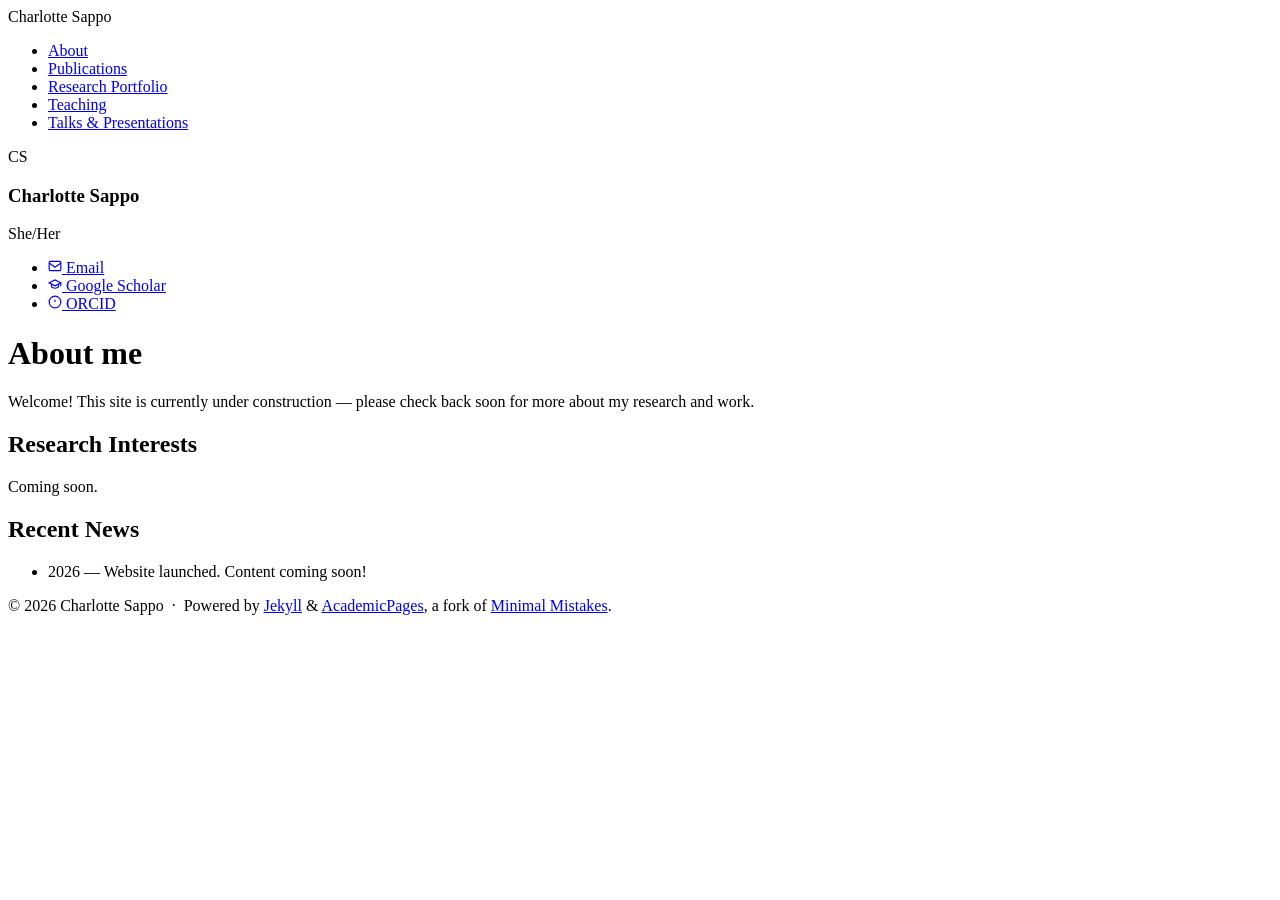
==== index.html @ 5e337be7 "Update index.html" ====
<!DOCTYPE html>
<html lang="en">
<head>
  <meta charset="UTF-8" />
  <meta name="viewport" content="width=device-width, initial-scale=1.0"/>
  <title>About me – Charlotte Sappo</title>
  <link rel="stylesheet" href="assets/css/main.css"/>
</head>
<body>

  <!-- TOP NAVIGATION -->
  <div class="masthead">
    <div class="masthead__inner-wrap">
      <span class="site__title">Charlotte Sappo</span>
      <nav class="masthead__menu">
        <ul>
          <li><a href="index.html" class="active">About</a></li>
          <li><a href="publications/index.html">Publications</a></li>
          <li><a href="portfolio/index.html">Research Portfolio</a></li>
          <li><a href="teaching/index.html">Teaching</a></li>
          <li><a href="talks/index.html">Talks &amp; Presentations</a></li>
        </ul>
      </nav>
    </div>
  </div>

  <div class="page-wrapper">

    <!-- LEFT AUTHOR SIDEBAR -->
    <aside class="sidebar">
      <div class="author__avatar">
        <!-- Replace with: <img src="images/profile.jpg" alt="Charlotte Sappo"> -->
        <span class="avatar-initials">CS</span>
      </div>

      <div class="author__content">
        <h3 class="author__name">Charlotte Sappo</h3>
        <p class="author__bio">She/Her</p>
      </div>

      <div class="author__urls-wrapper">
        <ul class="author__urls">
          <li>
            <a href="mailto:charlotte.r.sappo@vanderbilt.edu">
              <svg width="14" height="14" viewBox="0 0 24 24" fill="none" stroke="currentColor" stroke-width="2"><rect x="2" y="4" width="20" height="16" rx="2"/><path d="m2 7 10 7 10-7"/></svg>
              Email
            </a>
          </li>
          <li>
            <a href="https://scholar.google.com/citations?user=ND6nPMAAAAAJ&hl=en&oi=ao" target="_blank">
              <svg width="14" height="14" viewBox="0 0 24 24" fill="none" stroke="currentColor" stroke-width="2"><path d="M22 10v6M2 10l10-5 10 5-10 5z"/><path d="M6 12v5c3 3 9 3 12 0v-5"/></svg>
              Google Scholar
            </a>
          </li>
          <li>
            <a href="https://orcid.org/0000-0002-7030-278X" target="_blank">
              <svg width="14" height="14" viewBox="0 0 24 24" fill="none" stroke="currentColor" stroke-width="2"><circle cx="12" cy="12" r="10"/><line x1="12" y1="8" x2="12" y2="12"/><line x1="12" y1="16" x2="12.01" y2="16"/></svg>
              ORCID
            </a>
          </li>
        </ul>
      </div>
    </aside>

    <!-- MAIN CONTENT -->
    <div class="main-content-wrapper">
      <div class="page">
        <h1 class="page__title">About me</h1>

        <div class="page__content">
          <p>
            Welcome! This site is currently under construction —
            please check back soon for more about my research and work.
          </p>

          <h2>Research Interests</h2>
          <p>Coming soon.</p>

          <h2>Recent News</h2>
          <ul class="news-list">
            <li>2026 — Website launched. Content coming soon!</li>
          </ul>
        </div>
      </div>

      <footer class="page__footer">
        <p>
          © 2026 Charlotte Sappo &nbsp;·&nbsp;
          Powered by <a href="http://jekyllrb.com" target="_blank">Jekyll</a>
          &amp; <a href="https://github.com/academicpages/academicpages.github.io" target="_blank">AcademicPages</a>,
          a fork of <a href="https://mademistakes.com/work/minimal-mistakes-jekyll-theme/" target="_blank">Minimal Mistakes</a>.
        </p>
      </footer>
    </div>

  </div><!-- .page-wrapper -->
</body>
</html>
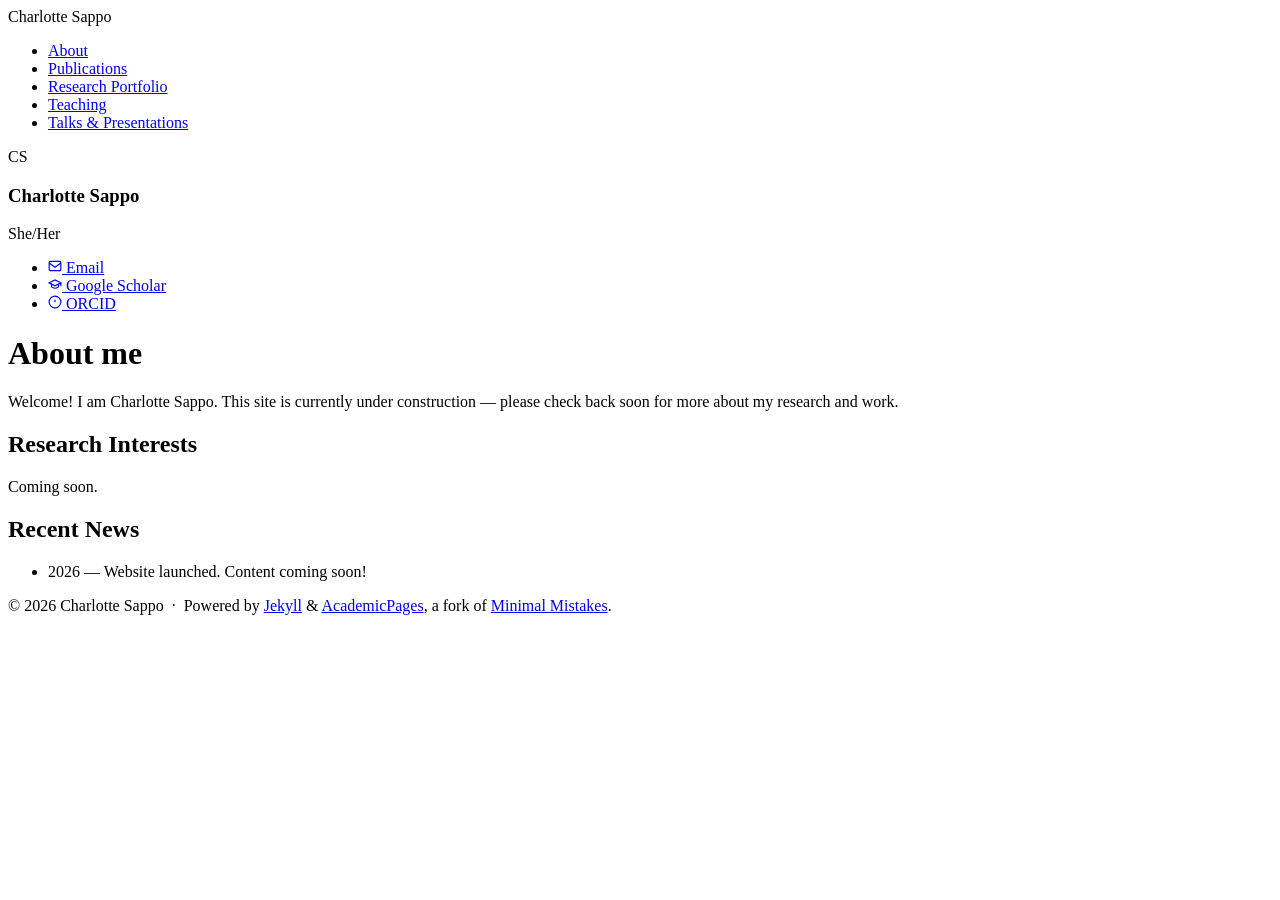
==== commit f5247c7d: "Add files via upload" ====
--- a/index.html
+++ b/index.html
@@ -41,7 +41,7 @@
       <div class="author__urls-wrapper">
         <ul class="author__urls">
           <li>
-            <a href="mailto:charlotte.r.sappo@vanderbilt.edu">
+            <a href="mailto:your.email@institution.edu">
               <svg width="14" height="14" viewBox="0 0 24 24" fill="none" stroke="currentColor" stroke-width="2"><rect x="2" y="4" width="20" height="16" rx="2"/><path d="m2 7 10 7 10-7"/></svg>
               Email
             </a>
@@ -69,7 +69,7 @@
 
         <div class="page__content">
           <p>
-            Welcome! This site is currently under construction —
+            Welcome! I am Charlotte Sappo. This site is currently under construction —
             please check back soon for more about my research and work.
           </p>
 
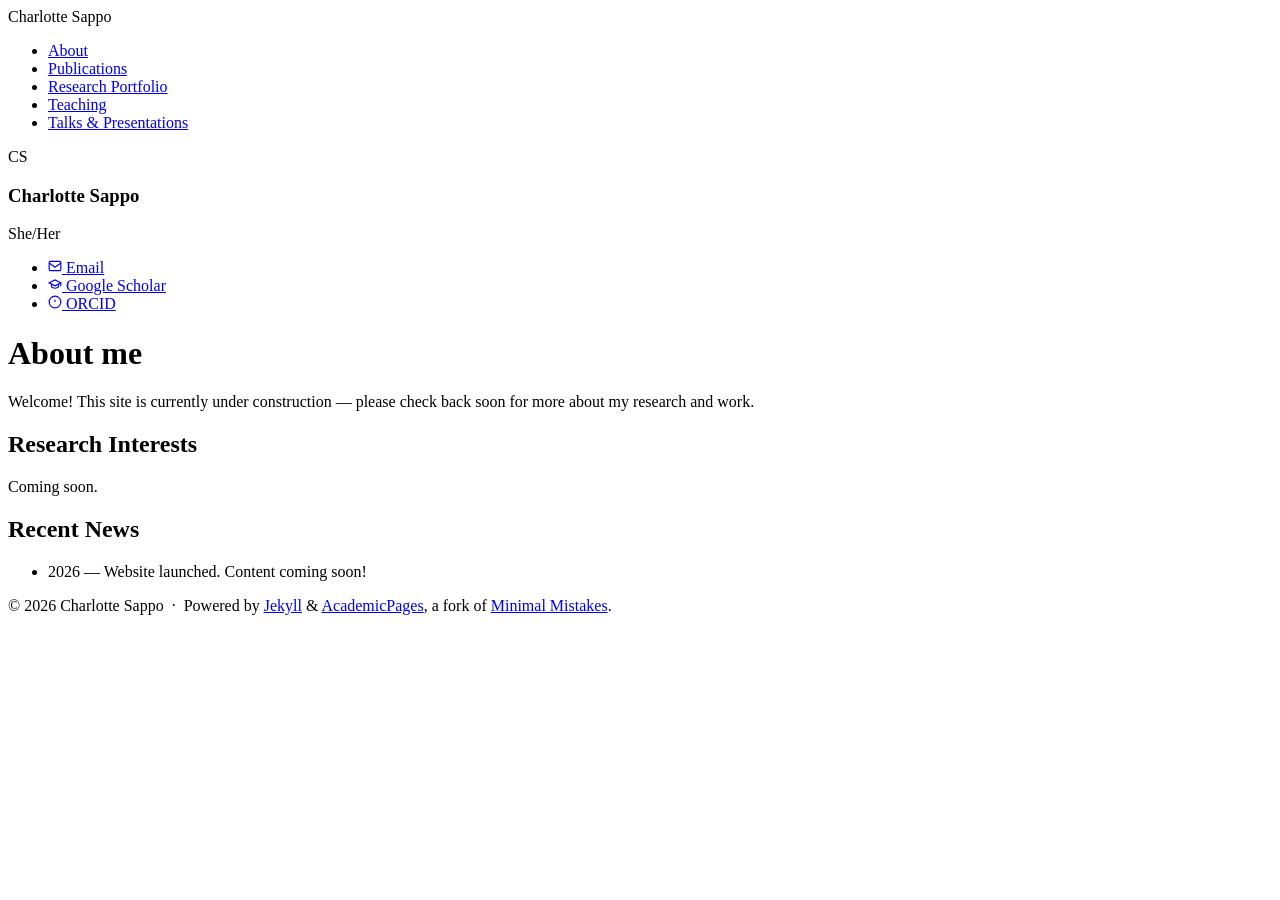
==== commit 2e3e7bbb: "Update index.html" ====
--- a/index.html
+++ b/index.html
@@ -41,7 +41,7 @@
       <div class="author__urls-wrapper">
         <ul class="author__urls">
           <li>
-            <a href="mailto:your.email@institution.edu">
+            <a href="mailto:charlotte.r.sappo@vanderbilt.edu">
               <svg width="14" height="14" viewBox="0 0 24 24" fill="none" stroke="currentColor" stroke-width="2"><rect x="2" y="4" width="20" height="16" rx="2"/><path d="m2 7 10 7 10-7"/></svg>
               Email
             </a>
@@ -69,7 +69,7 @@
 
         <div class="page__content">
           <p>
-            Welcome! I am Charlotte Sappo. This site is currently under construction —
+            Welcome! This site is currently under construction —
             please check back soon for more about my research and work.
           </p>
 
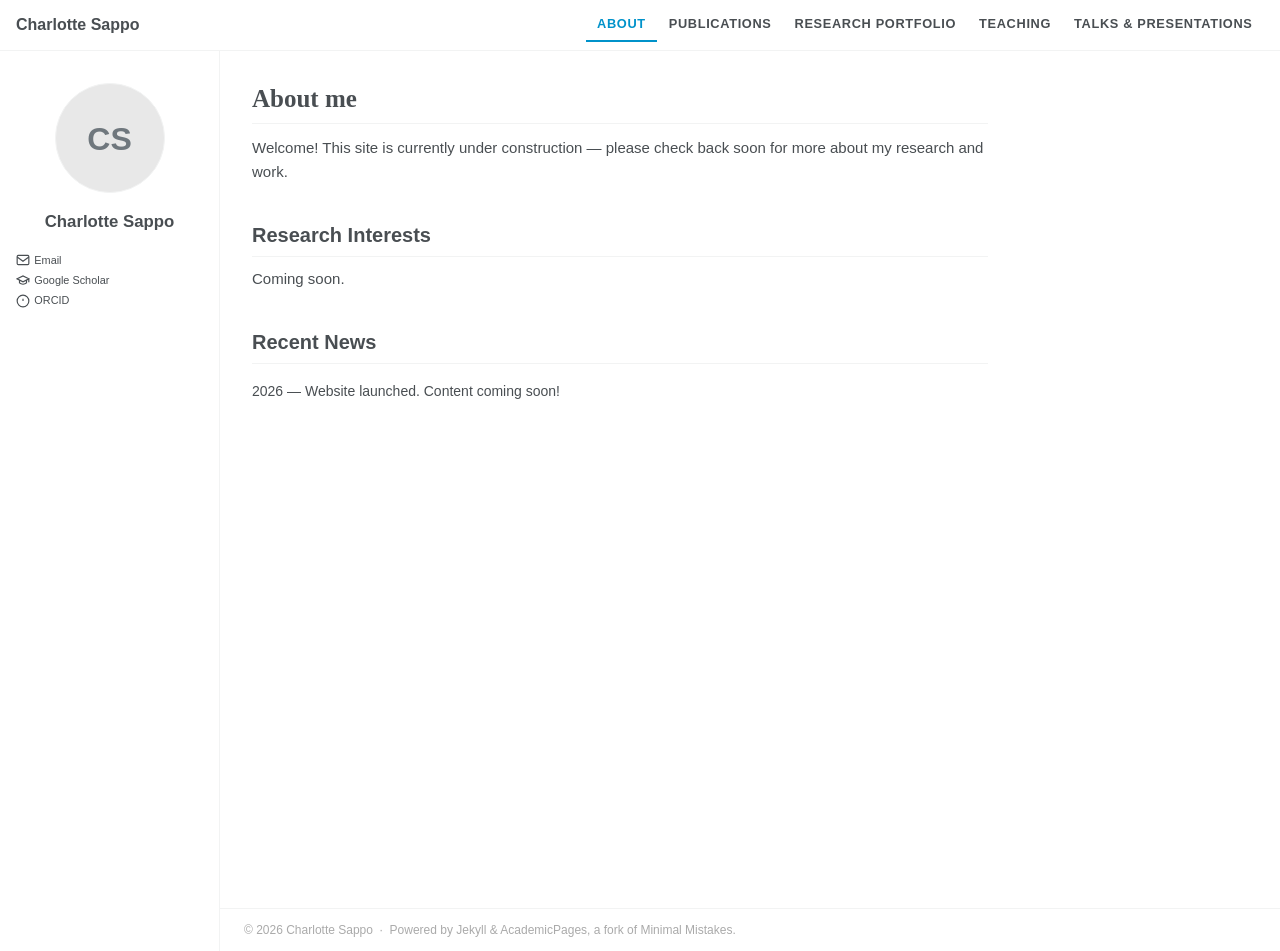
==== commit caf38ad6: "Update index.html" ====
--- a/index.html
+++ b/index.html
@@ -35,7 +35,6 @@
 
       <div class="author__content">
         <h3 class="author__name">Charlotte Sappo</h3>
-        <p class="author__bio">She/Her</p>
       </div>
 
       <div class="author__urls-wrapper">
--- a/assets/css/main.css
+++ b/assets/css/main.css
@@ -0,0 +1,315 @@
+/* ============================================================
+   Matches AcademicPages / Minimal Mistakes theme
+   - System fonts (Georgia serif, system sans-serif)
+   - White background, light sidebar
+   - Two-column layout with left author sidebar
+   ============================================================ */
+
+/* Reset & base */
+*, *::before, *::after { box-sizing: border-box; margin: 0; padding: 0; }
+
+html {
+  font-size: 16px;
+  scroll-behavior: smooth;
+}
+
+body {
+  font-family: -apple-system, BlinkMacSystemFont, "Roboto", "Segoe UI",
+    "Helvetica Neue", "Lucida Grande", Arial, sans-serif;
+  font-size: 1em;
+  line-height: 1.5;
+  color: #494e52;
+  background-color: #fff;
+}
+
+a {
+  color: #0092ca;
+  text-decoration: none;
+}
+a:hover {
+  text-decoration: underline;
+  color: #0073a0;
+}
+
+img { max-width: 100%; height: auto; }
+
+/* â”€â”€ PAGE WRAPPER â”€â”€ */
+.page-wrapper {
+  display: flex;
+  min-height: 100vh;
+}
+
+/* â”€â”€ SIDEBAR â”€â”€ */
+.sidebar {
+  width: 200px;
+  flex-shrink: 0;
+  padding: 2em 1em;
+  background: #fff;
+  border-right: 1px solid #f2f3f3;
+}
+
+/* stick sidebar on large screens */
+@media (min-width: 80em) {
+  .sidebar {
+    width: 220px;
+  }
+}
+
+.author__avatar {
+  display: table;
+  margin: 0 auto 0.5em;
+}
+
+.author__avatar .avatar-initials {
+  display: block;
+  width: 110px;
+  height: 110px;
+  border-radius: 50%;
+  background: #e8e8e8;
+  line-height: 110px;
+  text-align: center;
+  font-size: 2em;
+  font-weight: bold;
+  color: #6f777d;
+  border: 1px solid #f2f3f3;
+}
+
+.author__avatar img {
+  display: block;
+  width: 110px;
+  height: 110px;
+  border-radius: 50%;
+  border: 1px solid #f2f3f3;
+}
+
+.author__content {
+  text-align: center;
+  padding: 0.5em 0;
+}
+
+.author__name {
+  font-family: -apple-system, BlinkMacSystemFont, "Roboto", "Segoe UI",
+    "Helvetica Neue", "Lucida Grande", Arial, sans-serif;
+  font-size: 1.05em;
+  font-weight: bold;
+  color: #494e52;
+  margin: 0 0 0.1em;
+}
+
+.author__bio {
+  font-size: 0.75em;
+  color: #6f777d;
+  margin-bottom: 0.5em;
+  font-style: italic;
+}
+
+.author__urls-wrapper {
+  margin-top: 0.5em;
+  font-size: 0.8em;
+}
+
+.author__urls {
+  list-style: none;
+  padding: 0;
+  margin: 0;
+}
+
+.author__urls li {
+  padding: 0.15em 0;
+}
+
+.author__urls a {
+  color: #494e52;
+  font-size: 0.85em;
+  display: flex;
+  align-items: center;
+  gap: 0.4em;
+}
+
+.author__urls a:hover {
+  color: #0092ca;
+  text-decoration: none;
+}
+
+/* â”€â”€ MASTHEAD / TOP NAV â”€â”€ */
+.masthead {
+  position: sticky;
+  top: 0;
+  z-index: 20;
+  background: #fff;
+  border-bottom: 1px solid #f2f3f3;
+  padding: 0.5em 1em;
+}
+
+.masthead__inner-wrap {
+  max-width: 1280px;
+  margin: 0 auto;
+  display: flex;
+  align-items: center;
+  justify-content: space-between;
+}
+
+.masthead__menu ul {
+  list-style: none;
+  display: flex;
+  gap: 0;
+  margin: 0;
+  padding: 0;
+}
+
+.masthead__menu a {
+  display: block;
+  padding: 0.5em 0.9em;
+  font-size: 0.8em;
+  font-weight: bold;
+  color: #494e52;
+  text-transform: uppercase;
+  letter-spacing: 0.05em;
+  border-bottom: 2px solid transparent;
+}
+
+.masthead__menu a:hover,
+.masthead__menu a.active {
+  color: #0092ca;
+  text-decoration: none;
+  border-bottom-color: #0092ca;
+}
+
+.site__title {
+  font-size: 1em;
+  font-weight: bold;
+  color: #494e52;
+}
+
+/* â”€â”€ MAIN CONTENT AREA â”€â”€ */
+.main-content-wrapper {
+  flex: 1;
+  min-width: 0;
+  display: flex;
+  flex-direction: column;
+}
+
+.page {
+  max-width: 800px;
+  padding: 2em 2em 2em 2em;
+  flex: 1;
+}
+
+.page__title {
+  font-family: Georgia, Times, serif;
+  font-size: 1.563em;
+  font-weight: bold;
+  line-height: 1.3;
+  color: #494e52;
+  margin-bottom: 0.5em;
+  padding-bottom: 0.3em;
+  border-bottom: 1px solid #f2f3f3;
+}
+
+.page__content h2 {
+  font-family: -apple-system, BlinkMacSystemFont, "Roboto", "Segoe UI",
+    "Helvetica Neue", "Lucida Grande", Arial, sans-serif;
+  font-size: 1.25em;
+  font-weight: bold;
+  color: #494e52;
+  margin: 1.8em 0 0.5em;
+  padding-bottom: 0.3em;
+  border-bottom: 1px solid #f2f3f3;
+}
+
+.page__content p {
+  margin-bottom: 1em;
+  font-size: 0.9375em;
+  line-height: 1.6;
+}
+
+/* â”€â”€ NEWS LIST â”€â”€ */
+.news-list {
+  list-style: none;
+  padding: 0;
+  margin: 0;
+}
+
+.news-list li {
+  font-size: 0.875em;
+  line-height: 1.6;
+  padding: 0.4em 0;
+  border-bottom: 1px solid #f2f3f3;
+}
+
+.news-list li:last-child {
+  border-bottom: none;
+}
+
+/* â”€â”€ COMING SOON BLOCK â”€â”€ */
+.coming-soon {
+  background: #f7f7f7;
+  border: 1px solid #f2f3f3;
+  border-radius: 4px;
+  padding: 3em 2em;
+  text-align: center;
+  margin-top: 1em;
+  color: #6f777d;
+  font-size: 0.9em;
+}
+
+/* â”€â”€ FOOTER â”€â”€ */
+.page__footer {
+  border-top: 1px solid #f2f3f3;
+  padding: 1em 2em;
+  font-size: 0.75em;
+  color: #aaa;
+}
+
+.page__footer a {
+  color: #aaa;
+}
+
+.page__footer a:hover {
+  color: #0092ca;
+  text-decoration: none;
+}
+
+/* â”€â”€ RESPONSIVE â”€â”€ */
+@media (max-width: 56em) {
+  .page-wrapper {
+    flex-direction: column;
+  }
+
+  .sidebar {
+    width: 100%;
+    border-right: none;
+    border-bottom: 1px solid #f2f3f3;
+    padding: 1em;
+    display: flex;
+    align-items: center;
+    gap: 1.5em;
+  }
+
+  .author__avatar .avatar-initials,
+  .author__avatar img {
+    width: 70px;
+    height: 70px;
+    line-height: 70px;
+    font-size: 1.4em;
+  }
+
+  .author__content {
+    text-align: left;
+    padding: 0;
+  }
+
+  .author__urls {
+    display: flex;
+    flex-wrap: wrap;
+    gap: 0.3em 1em;
+  }
+
+  .masthead__menu ul {
+    flex-wrap: wrap;
+  }
+
+  .page {
+    padding: 1.5em 1em;
+  }
+}
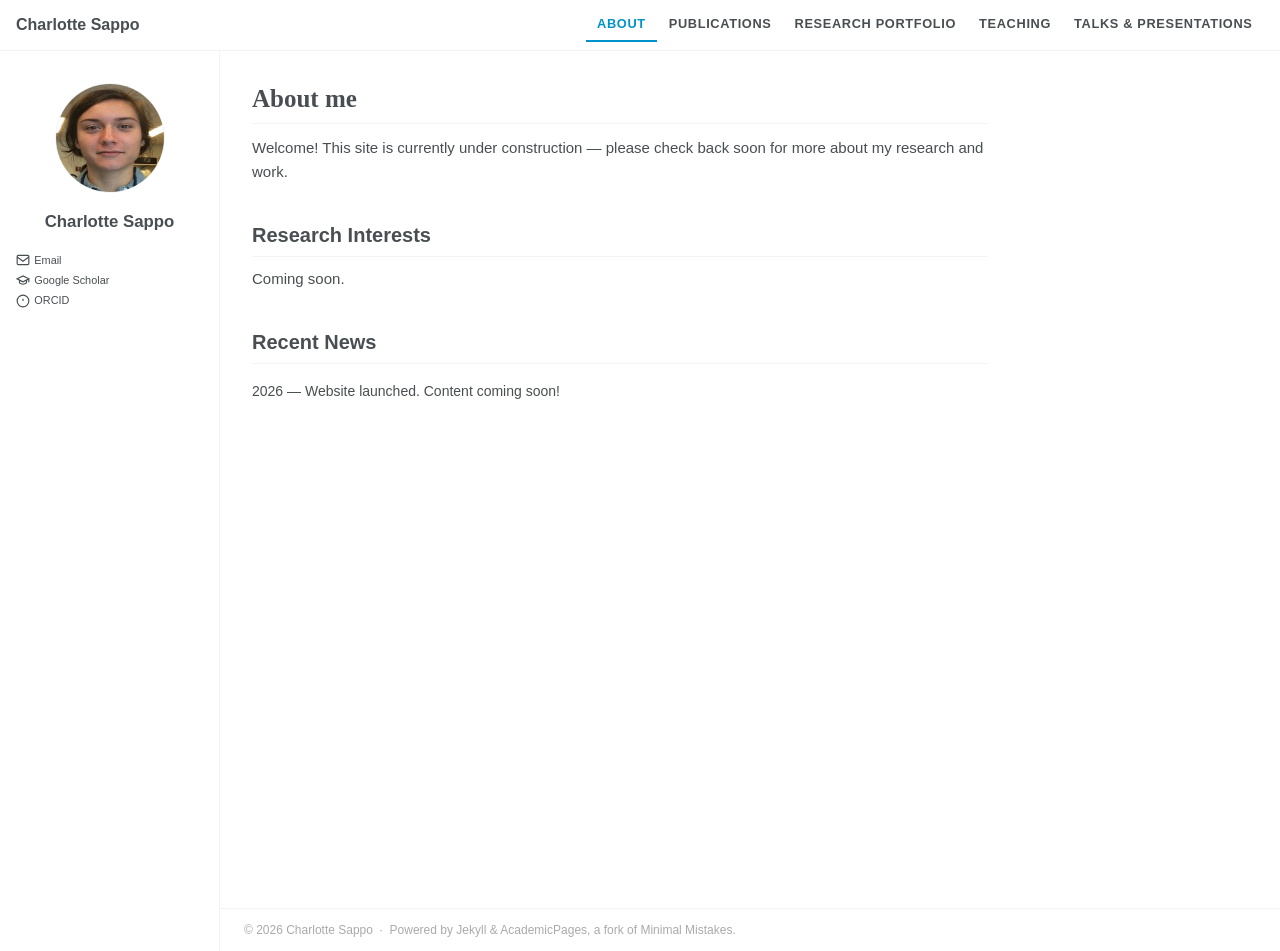
==== commit 8ef57cd2: "Update index.html" ====
--- a/index.html
+++ b/index.html
@@ -29,8 +29,7 @@
     <!-- LEFT AUTHOR SIDEBAR -->
     <aside class="sidebar">
       <div class="author__avatar">
-        <!-- Replace with: <img src="images/profile.jpg" alt="Charlotte Sappo"> -->
-        <span class="avatar-initials">CS</span>
+        <img src="csappo.jpg" alt="Charlotte Sappo">
       </div>
 
       <div class="author__content">
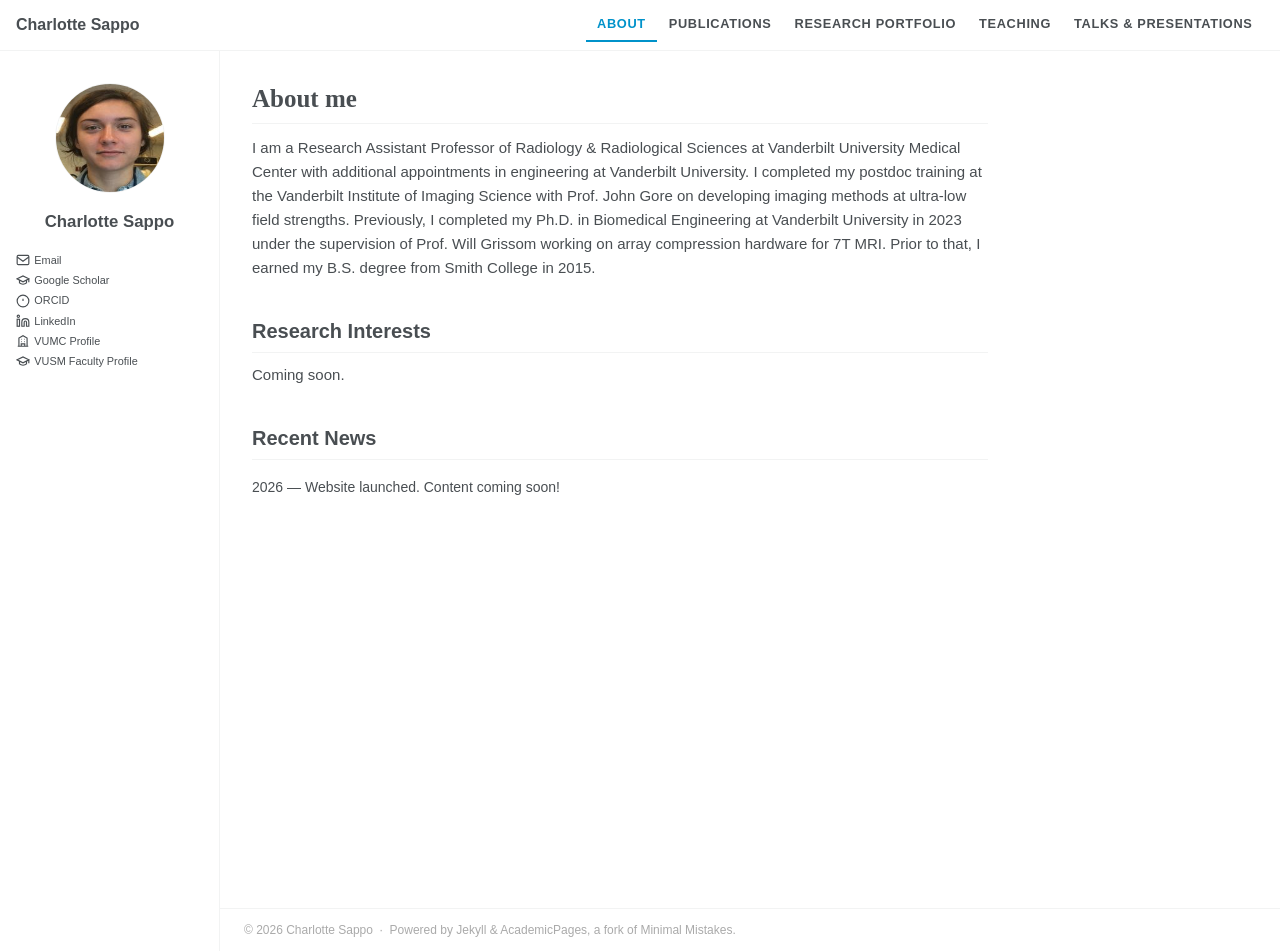
==== commit 8e6cdf36: "Add files via upload" ====
--- a/index.html
+++ b/index.html
@@ -3,7 +3,8 @@
 <head>
   <meta charset="UTF-8" />
   <meta name="viewport" content="width=device-width, initial-scale=1.0"/>
-  <title>About me – Charlotte Sappo</title>
+  <title>Charlotte Sappo, Ph.D.</title>
+  <meta name="description" content="Charlotte Sappo, Ph.D. — Research Assistant Professor of Radiology & Radiological Sciences at Vanderbilt University Medical Center. Find her VUMC profile and LinkedIn on this page."/>
   <link rel="stylesheet" href="assets/css/main.css"/>
 </head>
 <body>
@@ -56,6 +57,24 @@
               ORCID
             </a>
           </li>
+          <li>
+            <a href="https://www.linkedin.com/in/charlotte-r-sappo-1349b363/" target="_blank">
+              <svg width="14" height="14" viewBox="0 0 24 24" fill="none" stroke="currentColor" stroke-width="2"><path d="M16 8a6 6 0 0 1 6 6v7h-4v-7a2 2 0 0 0-2-2 2 2 0 0 0-2 2v7h-4v-7a6 6 0 0 1 6-6z"/><rect x="2" y="9" width="4" height="12"/><circle cx="4" cy="4" r="2"/></svg>
+              LinkedIn
+            </a>
+          </li>
+          <li>
+            <a href="https://www.vumc.org/radiology/person/charlotte-sappo-phd" target="_blank">
+              <svg width="14" height="14" viewBox="0 0 24 24" fill="none" stroke="currentColor" stroke-width="2"><path d="M3 21h18M5 21V7l7-4 7 4v14M9 9h1M9 13h1M14 9h1M14 13h1M9 21v-4h6v4"/></svg>
+              VUMC Profile
+            </a>
+          </li>
+          <li>
+            <a href="https://wag.app.vanderbilt.edu/PublicPage/Faculty/Details/49902" target="_blank">
+              <svg width="14" height="14" viewBox="0 0 24 24" fill="none" stroke="currentColor" stroke-width="2"><path d="M22 10v6M2 10l10-5 10 5-10 5z"/><path d="M6 12v5c3 3 9 3 12 0v-5"/></svg>
+              VUSM Faculty Profile
+            </a>
+          </li>
         </ul>
       </div>
     </aside>
@@ -67,8 +86,14 @@
 
         <div class="page__content">
           <p>
-            Welcome! This site is currently under construction —
-            please check back soon for more about my research and work.
+            I am a Research Assistant Professor of Radiology &amp; Radiological Sciences at
+            Vanderbilt University Medical Center with additional appointments in engineering
+            at Vanderbilt University. I completed my postdoc training at the Vanderbilt
+            Institute of Imaging Science with Prof. John Gore on developing imaging methods
+            at ultra-low field strengths. Previously, I completed my Ph.D. in Biomedical
+            Engineering at Vanderbilt University in 2023 under the supervision of Prof. Will
+            Grissom working on array compression hardware for 7T MRI. Prior to that, I earned
+            my B.S. degree from Smith College in 2015.
           </p>
 
           <h2>Research Interests</h2>
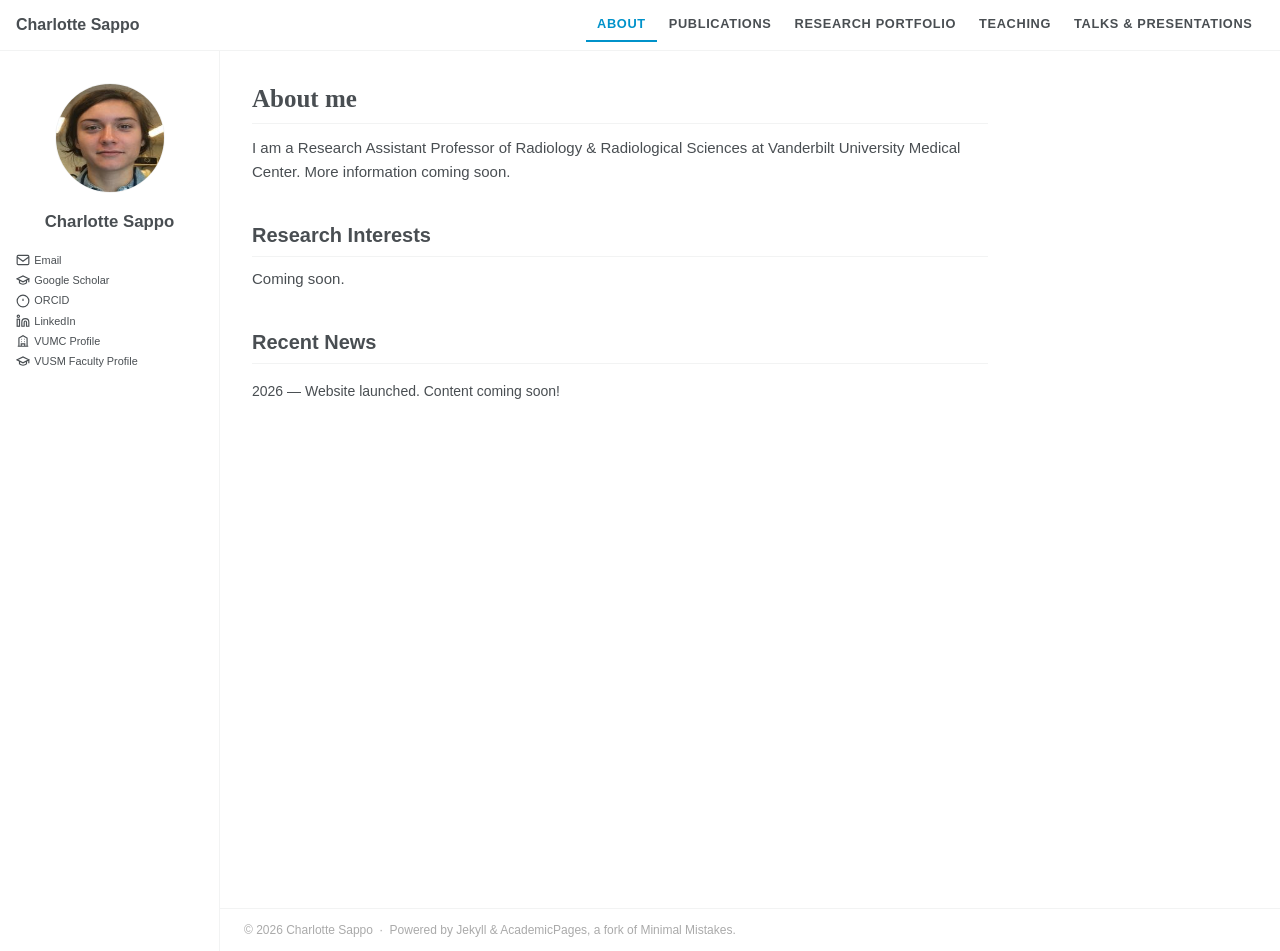
==== commit 72255553: "Update index.html" ====
--- a/index.html
+++ b/index.html
@@ -87,13 +87,7 @@
         <div class="page__content">
           <p>
             I am a Research Assistant Professor of Radiology &amp; Radiological Sciences at
-            Vanderbilt University Medical Center with additional appointments in engineering
-            at Vanderbilt University. I completed my postdoc training at the Vanderbilt
-            Institute of Imaging Science with Prof. John Gore on developing imaging methods
-            at ultra-low field strengths. Previously, I completed my Ph.D. in Biomedical
-            Engineering at Vanderbilt University in 2023 under the supervision of Prof. Will
-            Grissom working on array compression hardware for 7T MRI. Prior to that, I earned
-            my B.S. degree from Smith College in 2015.
+            Vanderbilt University Medical Center. More information coming soon.
           </p>
 
           <h2>Research Interests</h2>
